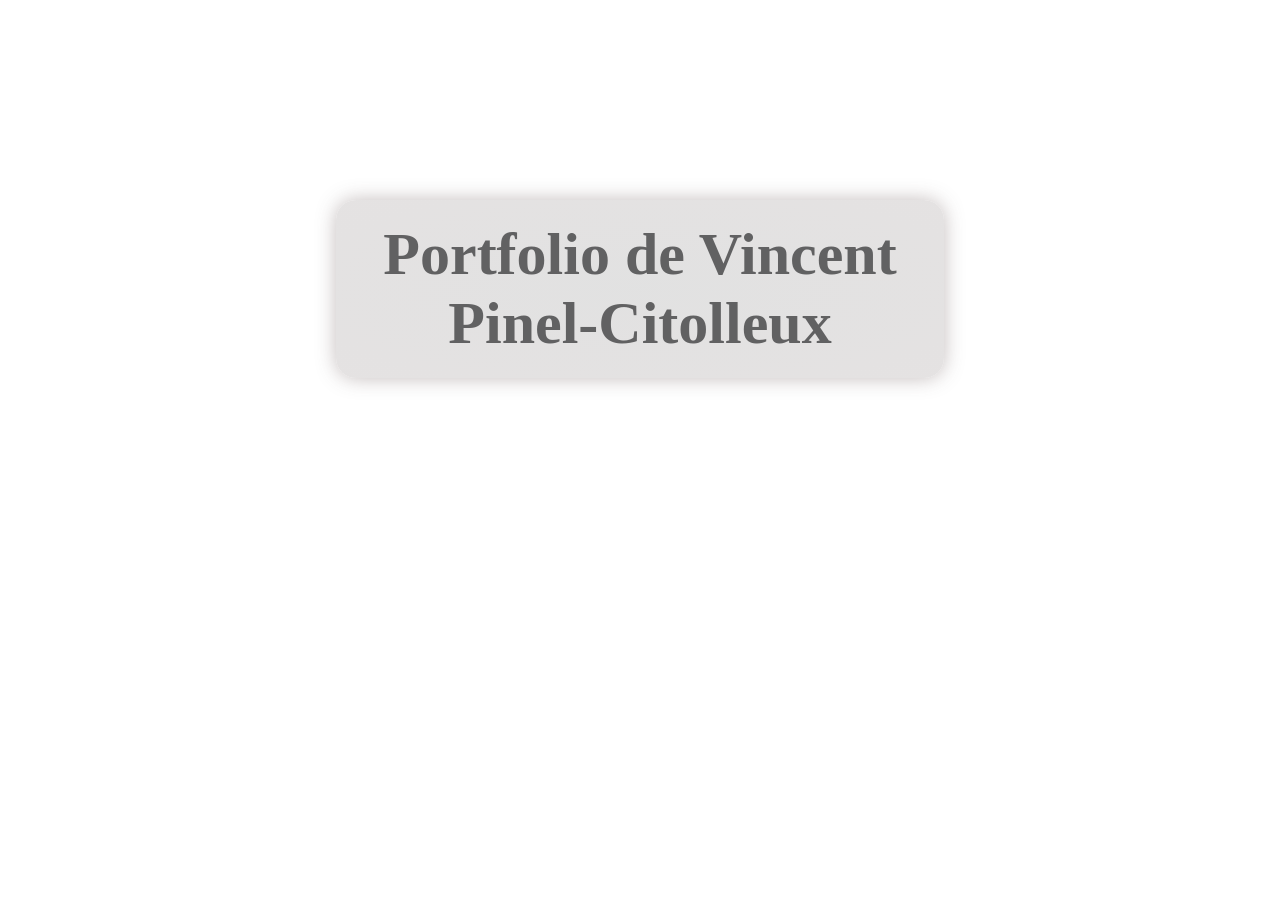
==== pages/index.html @ 710f8a66 "Rename index.html to pages/index.html" ====
<!DOCTYPE html>
<html>
    <head>
		<meta charset="UTF-8">
    	<meta name="viewport" content="width=device-width, initial-scale=1.0">
        <title>Portfolio Vincent</title>
        <link rel="icon" href="../images/favicone_20x20.png">
        <link rel="stylesheet" href="../css/style.css"/>
		<link rel="stylesheet" href="../css/index.css"/>
		<script src="../script/main.js"></script>
    </head>
    <body>
        <section>
			<div class="entete">
				<div class="titre">Portfolio de Vincent<br>Pinel-Citolleux</div>
			</div>
        </section>
        <script src="../script/dynamique.js"></script>
    </body>
</html>
---- css/index.css ----
/*article .suivi>a::after{
    content:" 🡆";
    font-size: 12px;
}
.gauche{
    display: grid;
	grid-template-columns: 2fr 1fr;
    grid-gap: 10px;
    grid-auto-rows: minmax(20px, auto);
}
.gauche img{
    grid-column: 2;
    grid-row: 1/4;
}
.gauche h2{
    grid-column: 1;
    grid-row: 1;
}
.gauche p{
    grid-column: 1;
    grid-row: 2;
}
.gauche button{
    grid-column: 1;
    grid-row: 3;
}
.droite{
    display: grid;
	grid-template-columns: 1fr 2fr;
    grid-gap: 10px;
    grid-auto-rows: minmax(10px, auto);
}
.droite img{
    grid-column: 1;
    grid-row: 1/4;
}
.droite h2{
    grid-column: 2;
    grid-row: 1;
}
.droite p{
    grid-column: 2;
    grid-row: 2;
}
.droite button{
    grid-column: 2;
    grid-row: 3;
}*/
.contact{
    width: 98%;
    position: absolute;
    bottom: 0px;
}
body{
    overflow-y: scroll;
}
section .titre{
    width: 45%;
    height: auto;
    margin: auto;
    margin-top: 200px;
    color: rgb(97, 97, 98);
	font-size: 60px;
	font-weight: 600;
    background: radial-gradient(rgba(218, 218, 218, 0.8), rgba(222, 219, 219, 0.8));
    box-shadow: 0px 0px 20px rgba(189, 182, 182, 0.897);
    border-radius: 20px;
    padding: 20px;
    padding-left: 20px;
    padding-right: 20px;
    text-align: center;
}
body .entete{
    background-image: url("../images/fond_accueil_v3.jpg");
    background-position: top -50px left;
    background-size: 100%;
}

@media (max-width: 1200px) {
    body .entete{
        background-image: url("../images/fond_accueil_v5.jpg");
        background-position: top -50px left;
        background-size: auto;
    }
    section .titre{
        width: 70%;
        height: auto;
        margin: auto;
        margin-top: 15%;
        color: rgb(97, 97, 98);
	    font-size: 60px;
	    font-weight: 450;
        background: radial-gradient(rgba(218, 218, 218, 0.8), rgba(222, 219, 219, 0.8));
        box-shadow: 0px 0px 20px rgba(189, 182, 182, 0.897);
        border-radius: 20px;
        padding: 20px;
        padding-left: 20px;
        padding-right: 20px;
        text-align: center;
    }
}
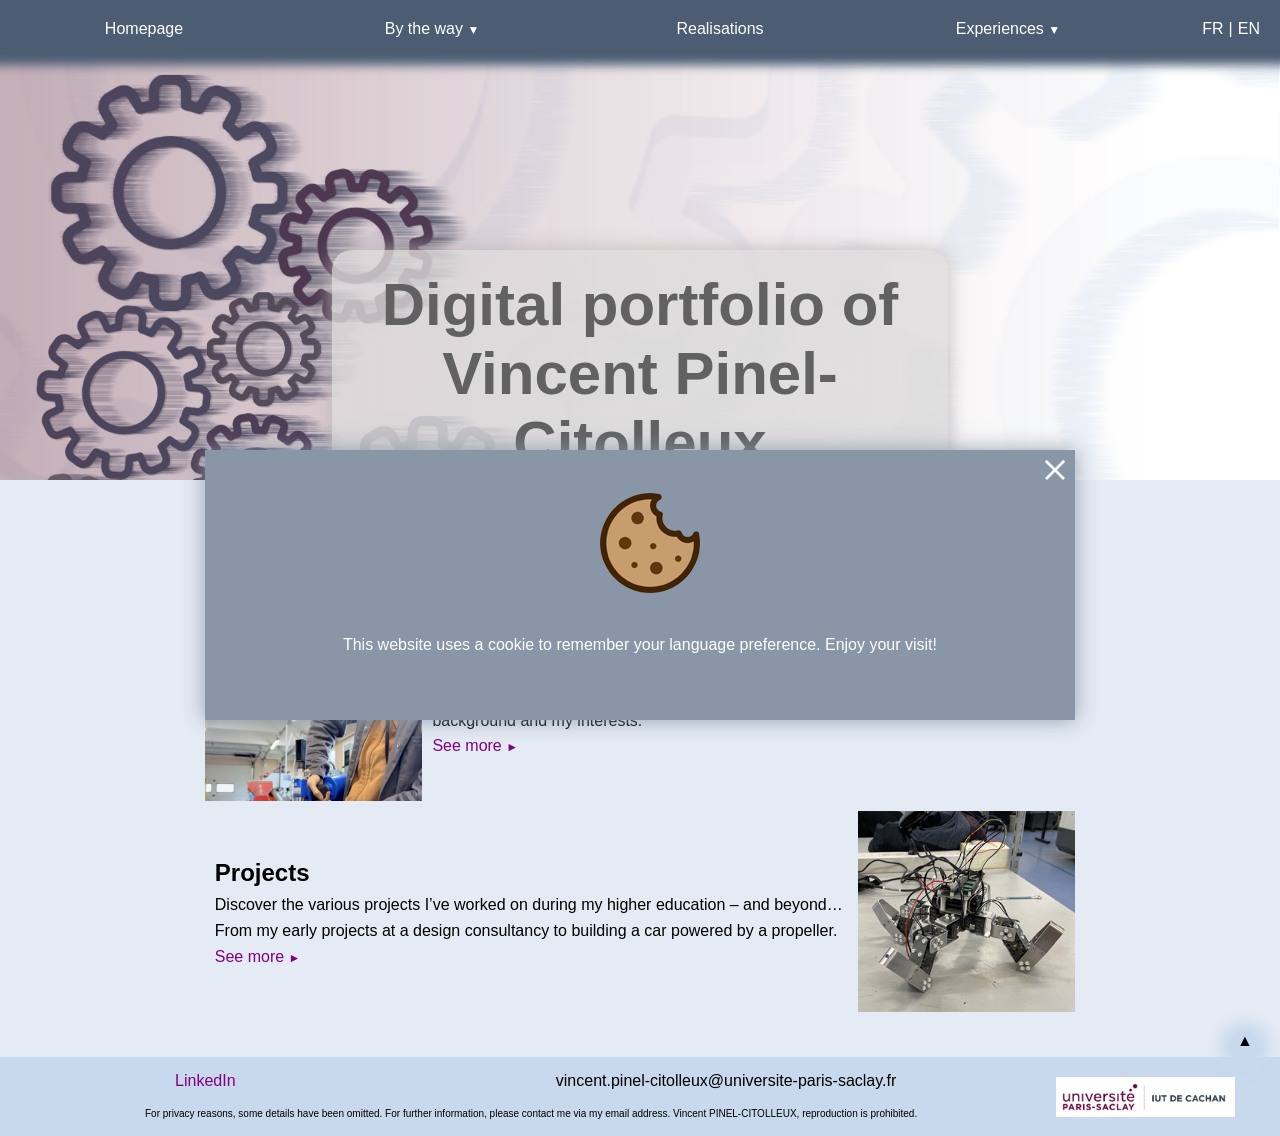
==== commit 7dcc43b4: "Add files via upload" ====
--- a/pages/index.html
+++ b/pages/index.html
@@ -4,7 +4,7 @@
 		<meta charset="UTF-8">
     	<meta name="viewport" content="width=device-width, initial-scale=1.0">
         <title>Portfolio Vincent</title>
-        <link rel="icon" href="../images/favicone_20x20.png">
+        <link rel="icon" type="image/x-icon" href="../images/favicone_20x20.png?">
         <link rel="stylesheet" href="../css/style.css"/>
 		<link rel="stylesheet" href="../css/index.css"/>
 		<script src="../script/main.js"></script>
@@ -12,8 +12,29 @@
     <body>
         <section>
 			<div class="entete">
-				<div class="titre">Portfolio de Vincent<br>Pinel-Citolleux</div>
+				<div class="titre" id="titre"></div>
 			</div>
+            <article>
+                <div class="presentation" id="introduction"></div>
+				<img class="gauche apm" src="../images/illustration_projet_2y.png" alt="Illustration parcours"/>
+                <div class="apm texte_conteneur">
+                    <h2 id="apm_titre"></h2>
+				    <p id="apm_contenu"></p>
+				    <div><a class="suivi" href="./a_propos.html" id="lien1"></a></div>
+                </div>
+				<img class="droite prj" src="../images/robot_qdp_reel.jpg" alt=""/>
+                <div class="prj texte_conteneur">
+                    <h2 id="prj_titre"></h2>
+				    <p id="prj_contenu"></p>
+				    <div><a class="suivi" href="./projets.html" id="lien2"></a></div>
+                </div>
+                <!--<img class="gauche exp" src="" alt=""/>
+                <div class="exp texte_conteneur">
+                    <h2>Expériences</h2>
+				    <p>Découvrez mes experiences professionelles (stages, job d'été) et associatives (engagement au sein de ma municipalité).</p>
+				    <div><a href="./experiences.html" class="suivi">Voir&nbsp;</a></div>
+                </div>-->
+			</article>
         </section>
         <script src="../script/dynamique.js"></script>
     </body>
--- a/css/style.css
+++ b/css/style.css
@@ -0,0 +1,507 @@
+*{
+    margin: 0px;
+    padding: 0px;
+    font-family: Avenir, sans-serif;
+}
+
+/* Ancre haut de page */
+#haut{
+    position: absolute;
+    width: auto;
+    height: 0px;
+    top: 0px;
+}
+
+/* Dissimule les checkbox */
+nav input[type=checkbox]{
+    display: none;
+}
+
+/* Elements commun au 2 menus */
+nav{
+    width: 100%;
+    margin: 0 auto;
+    background-color: rgb(75, 92, 115);
+    position: fixed;
+    top: 0px;
+    z-index: 100;
+    height: 50px;
+    box-shadow: 0px 5px 10px 10px rgb(75, 92, 115);
+    display: grid;
+    grid-template-columns: 90% 10%;
+}
+
+nav ul{
+    list-style-type: none;
+    grid-column: 1;
+    grid-row: 1;
+}
+
+nav ul::after{
+    content: "";
+    display: table;
+    clear: both;
+}
+
+nav a:hover{
+    color: rgb(192, 179, 184);
+}
+
+.sous a{
+    padding: 10px;
+    border-bottom: none;
+}
+.sous a:hover{
+    border-bottom: none;
+    background-color: RGBa(200,200,200,0.1);
+    color: rgb(80, 14, 38);
+}
+
+.deroulant > label > a::after{
+    content:"▼";
+    font-size: 12px;
+}
+
+.changement_langue{
+    grid-column: 2;
+    grid-row:1;
+    text-align: right;
+    padding: 20px 15px 20px 0px;
+    color: white;
+}
+.changement_langue span{
+    padding: 0px 5px;
+}
+.changement_langue span:hover{
+    color: rgb(192, 179, 184);
+}
+
+/* Element menu déroulant */
+nav ul li{
+    float: left;
+    width: 25%;
+    text-align: center;
+    position: relative;
+}
+
+nav a{
+    display: block;
+    text-decoration: none;
+    color: white;
+    border-bottom: 2px solid transparent;
+    padding: 20px 0px;
+}
+
+.sous{
+    display: none;
+    box-shadow: 0px 1px 2px #CCC;
+    background-color: rgb(114, 138, 170);
+    position: absolute;
+    width: 100%;
+    z-index: 1000;
+}
+/* Permet au checkbox de fonctionner sans accroc */
+@media (min-width: 769px) {
+    nav > ul li:hover .sous{
+        display: block;
+    }
+}
+
+section article:first-of-type:not(.intro){
+    margin-top: 30em;
+}
+
+.sous li{
+    float: none;
+    width: 100%;
+    text-align: left;
+}
+
+/* Flèche remontée */
+a[class="remonte"]{
+    width: 30px;
+    height: 30px;
+    box-shadow: 0px 0px 15px 10px rgb(200, 216, 237);
+    border-radius: 20px;
+    background-color: rgb(200, 216, 237);
+    margin-right: 0px;
+    margin-left:auto;
+    position: absolute;
+    top: -25px;
+    right: 20px;
+    color: black;
+    text-decoration: none;
+}
+
+a[class="remonte"]:visited{
+    color: black;
+}
+
+a[class="remonte"]:hover{
+    color: white;
+}
+
+/*a[class="remonte"] .information{
+    position: relative;
+    height: 0px;
+    width: 0px;
+    visibility: hidden;
+}
+
+a[class="remonte"]:hover .information{
+    height:30px;
+    width: 500px;
+    visibility: visible;
+    position: absolute;
+    top: 0px;
+    right: 50px;
+    color: black;
+}*/
+
+/* Contact */
+.contact{/* effet de flou  sur le haut */
+    display: grid;
+    grid-template-columns: repeat(2, 2fr),1fr;
+    grid-auto-rows: minmax(10px, auto);
+	text-align: center;
+	background-color: rgb(200, 216, 237); /* couleur sombre Koncar */
+	padding-left: 15px;
+    padding-right: 15px;
+    padding-top: 15px;
+    font-size: 16px;
+    z-index: 1;
+    position: relative;
+}
+
+
+.contact .linkedin{
+    grid-column: 1;
+    grid-row: 1;
+}
+
+.contact .linkedin a{
+    text-decoration: none;
+    color: purple;
+}
+
+.contact .linkedin a:visited{
+    color: purple;
+}
+
+.contact .mail{
+    grid-column: 2;
+    grid-row: 1;
+}
+
+.contact .infos{
+	grid-column: 1/3;
+	grid-row: 2;
+    font-size: 10px;
+    text-align: justify;
+    padding: 0px 80px 0px 130px;
+}
+
+.contact img{
+	grid-column: 3;
+	grid-row: 1/3;
+	position: center;
+    width:179px;
+    height:40px;
+    /**padding-top: 10px;**/
+    padding-bottom: 14px;
+}
+
+/** Entete page **/
+.entete{
+	position: fixed;
+	top: 50px;
+	text-align: center;
+	background-size: 100% auto;
+	background-repeat: no-repeat;
+	width: 100%;
+	height: 70%;
+	z-index: 0;
+	justify-content: center;
+}
+
+.entete .texte{
+    width: 60%;
+    height: auto;
+    margin: auto;
+    margin-top: 10%;
+    background: radial-gradient(rgba(218, 218, 218, 0.8), rgba(222, 219, 219, 0.8));
+    box-shadow: 0px 0px 20px rgba(189, 182, 182, 0.897);
+    border-radius: 20px;
+    padding: 20px;
+    padding-left: 4%;
+    padding-right: 4%;
+}
+
+.entete .titre{
+	color: rgb(97, 97, 98);
+	font-size: 60px;
+	font-weight: 600;
+}
+
+.entete .description{
+	font-style: italic;
+	font-size: 25px;
+	color: black;
+}
+
+section article{
+	position: relative;/* Permet le passage en avant plan */
+	z-index: 1;/* Permet de passer en avant plan dans la page */
+    line-height: 1.6;
+    background-color: rgb(229, 235, 244);
+    text-align: justify;
+    padding-left: 16%;
+    padding-right: 16%;
+    /*margin-left: 16%;
+    margin-right: 16%;
+    box-shadow: -30em 0 5px 2px rgba(229, 235, 244, 0.8), 30em 0 5px 2px rgba(229, 235, 244, 0.8);*/
+}
+
+section article:last-child{
+    padding-bottom: 40px;
+}
+
+section a:not(.remonte){
+    text-decoration: none;
+    color: purple;
+}
+
+.legende{
+	text-align: center;
+	font-style: italic;
+	padding-bottom: 15px;
+    font-size: 12px;
+}
+
+a.suivi::after{
+    content:"►";
+    font-size: 12px;
+}
+
+.date{
+    font-style: italic;
+    font-size: 12px;
+}
+
+.tag{
+    background-color: rgb(137, 150, 167);
+    color: white;
+    padding: 3px;
+    border-radius: 5px;
+    margin: 3px;
+}
+.tag:first-of-type{
+    margin-left: 10px;
+}
+
+/* Cookie */
+#cookie{
+    background-color: rgb(137, 150, 167);
+    width: 68%;
+    height: 30%;
+    position: fixed;
+    top: 50%;
+    text-align: center;
+    left: 16%;
+    z-index: 1;
+    color: white;
+    box-shadow: 0px 0px 20px rgba(137, 150, 167, 0.897);
+    display: grid;
+    grid-template-columns: 10% 80% 10%;
+}
+#cookie p{
+    grid-column: 1/4;
+    grid-row: 2;
+    padding: 10px;
+}
+#cookie #fermeture_cookie{
+    grid-column: 3;
+    grid-row: 1;
+    margin-left: auto;
+    margin-right: 10px;
+    margin-top: 10px;
+    background-image: url("../images/icone_fermeture_30x30_8px.png");
+    background-size: 20px 20px;
+    background-repeat: no-repeat;
+    height: 20px;
+    width: 20px;
+}
+#cookie .le_cookie{
+    grid-column: 2;
+    grid-row: 1;
+    margin-right: auto;
+    margin-left: auto;
+    margin-top: auto;
+    margin-bottom: auto;
+    padding: 10px;
+    width: 100%;
+    height: 100px;
+}
+
+
+@media (max-width: 900px) {
+    /* Contact */
+    .contact{/* effet de flou  sur le haut */
+        display: grid;
+        grid-template-columns: 2fr,1fr;
+        grid-auto-rows: minmax(10px, auto);
+        text-align: center;
+        background-color: rgb(200, 216, 237); /* couleur sombre Koncar */
+        padding-left: 15px;
+        padding-right: 15px;
+        padding-top: 15px;
+        font-size: 16px;
+        z-index: 1;
+        position: relative;
+    }
+
+
+    .contact .linkedin{
+        grid-column: 1;
+        grid-row: 1;
+    }
+
+    .contact .linkedin a{
+        text-decoration: none;
+        color: purple;
+    }
+
+    .contact .linkedin a:visited{
+        color: purple;
+    }
+
+    .contact .mail{
+        grid-column: 1/3;
+        grid-row: 2;
+        padding-bottom: 10px;
+    }
+
+    .contact .infos{
+        grid-column: 1/3;
+        grid-row: 3;
+        font-size: 10px;
+        text-align: justify;
+        padding: 0px 20px 20px 20px;
+    }
+
+    .contact img{
+        grid-column: 2;
+        grid-row: 1;
+        position: center;
+        width:157px;
+        height:35px;
+        /**padding-top: 10px;**/
+        padding-bottom: 14px;
+    }
+}
+
+@media (max-width: 768px) {
+    nav{
+        display: grid;
+        grid-template-columns: 75% 25%;
+    }
+
+    nav label{
+        display: inline-block;
+        width: 100%;
+        padding: 0px 4%;
+    }
+
+    nav label[for=menu]{
+        /*padding-top: 10px;*/
+        padding-bottom: 10px;
+        margin-left: 20px;
+        margin-top: 20px;
+        grid-column: 1;
+        grid-row: 1;
+        width: 90%;
+        background-image: url("../images/icone_menu_30x30_8px.png");
+        background-repeat: no-repeat;
+        background-size: 20px 20px;
+    }
+
+    nav label[for=menu].fermeture{
+        background-image: url("../images/icone_fermeture_30x30_8px.png");
+        background-repeat: no-repeat;
+        background-size: 20px 20px;
+        margin-top: 20px;
+        margin-left: 20px;
+    }
+
+    nav input#menu{
+        width: 90%;
+    }
+
+    nav ul{
+        display: none;
+        background-color: rgb(114, 138, 170);
+    }
+
+    nav .list_menu{
+        margin-top: 56px;
+        grid-column: 1/3;
+    }
+
+    nav input[type=checkbox]:checked + ul{
+        display: flex;
+        flex-flow : column wrap;
+    }
+
+    nav ul li{
+        flex: 1 1 auto;
+        text-align: left;
+        width: 100%;
+    }
+
+    nav a{
+        padding: 10px 0px;
+    }
+
+    .sous{
+        display: none;/* flex */
+        flex-flow: column wrap;
+        /*box-shadow: 0px 1px 2px #CCC;*/
+        background-color: rgb(137, 150, 167);
+        position: static;
+        width: 100%;
+        z-index: 1000;
+        padding: 0px 4%;
+        box-shadow: none;
+    }
+
+    .sous a{
+        padding-left: 0px;
+    }
+
+    .sous li{
+        flex: 1 1 auto;
+        width: 100%;
+        text-align: left;
+    }
+
+    /* Conteneur */
+    .entete .texte{
+        width: 92%;
+    }
+
+    .entete .titre{
+        font-size: 40px;
+    }
+
+    .entete .description{
+        font-size: 18px;
+    }
+
+    section article{
+        padding-left: 4%;
+        padding-right: 4%;
+        /*margin-left: 16%;
+        margin-right: 16%;
+        box-shadow: -30em 0 5px 2px rgba(229, 235, 244, 0.8), 30em 0 5px 2px rgba(229, 235, 244, 0.8);*/
+    }
+}
--- a/css/index.css
+++ b/css/index.css
@@ -1,59 +1,68 @@
-/*article .suivi>a::after{
-    content:" 🡆";
-    font-size: 12px;
+article{
+    display: grid;
+    grid-template-columns: 25% 50% 25%;
 }
-.gauche{
-    display: grid;
-	grid-template-columns: 2fr 1fr;
-    grid-gap: 10px;
-    grid-auto-rows: minmax(20px, auto);
+.texte_conteneur{
+    padding: 10px;
+    margin-top: auto;
+    margin-bottom: auto;
 }
-.gauche img{
-    grid-column: 2;
-    grid-row: 1/4;
-}
-.gauche h2{
-    grid-column: 1;
-    grid-row: 1;
-}
-.gauche p{
-    grid-column: 1;
+.apm{
+    grid-column: 2/4;
     grid-row: 2;
 }
-.gauche button{
-    grid-column: 1;
+.prj{
+    grid-column: 1/3;
     grid-row: 3;
 }
-.droite{
-    display: grid;
-	grid-template-columns: 1fr 2fr;
-    grid-gap: 10px;
-    grid-auto-rows: minmax(10px, auto);
+.exp{
+    grid-column: 2/4;
+    grid-row: 4;
 }
-.droite img{
+img.gauche{
     grid-column: 1;
-    grid-row: 1/4;
+    width: 100%;
+    height: auto;
 }
-.droite h2{
-    grid-column: 2;
+img.droite{
+    grid-column: 3;
+    width: 100%;
+    height: auto;
+}
+
+img{
+    margin-top: 5px;
+    margin-bottom: 5px;
+}
+
+.presentation{
+    grid-column: 1/4;
     grid-row: 1;
+    padding-top: 20px;
+    padding-bottom: 20px;
+    font-style: italic;
+    font-size: 24px;
 }
-.droite p{
-    grid-column: 2;
-    grid-row: 2;
+
+/*img:hover+.texte_conteneur{
+    background-color: rgb(214, 219, 225);
 }
-.droite button{
-    grid-column: 2;
-    grid-row: 3;
+.texte_conteneur:hover{
+    background-color: rgb(214, 219, 225);
+}
+img+.texte_conteneur:hover{
+    background-color: rgb(214, 219, 225);
 }*/
-.contact{
+
+/*.contact{
     width: 98%;
     position: absolute;
     bottom: 0px;
-}
-body{
+}*/
+/*body{
     overflow-y: scroll;
-}
+}*/
+
 section .titre{
     width: 45%;
     height: auto;
@@ -74,6 +83,7 @@
     background-image: url("../images/fond_accueil_v3.jpg");
     background-position: top -50px left;
     background-size: 100%;
+    height: 100%;
 }
 
 @media (max-width: 1200px) {
@@ -98,4 +108,4 @@
         padding-right: 20px;
         text-align: center;
     }
-}
+}
